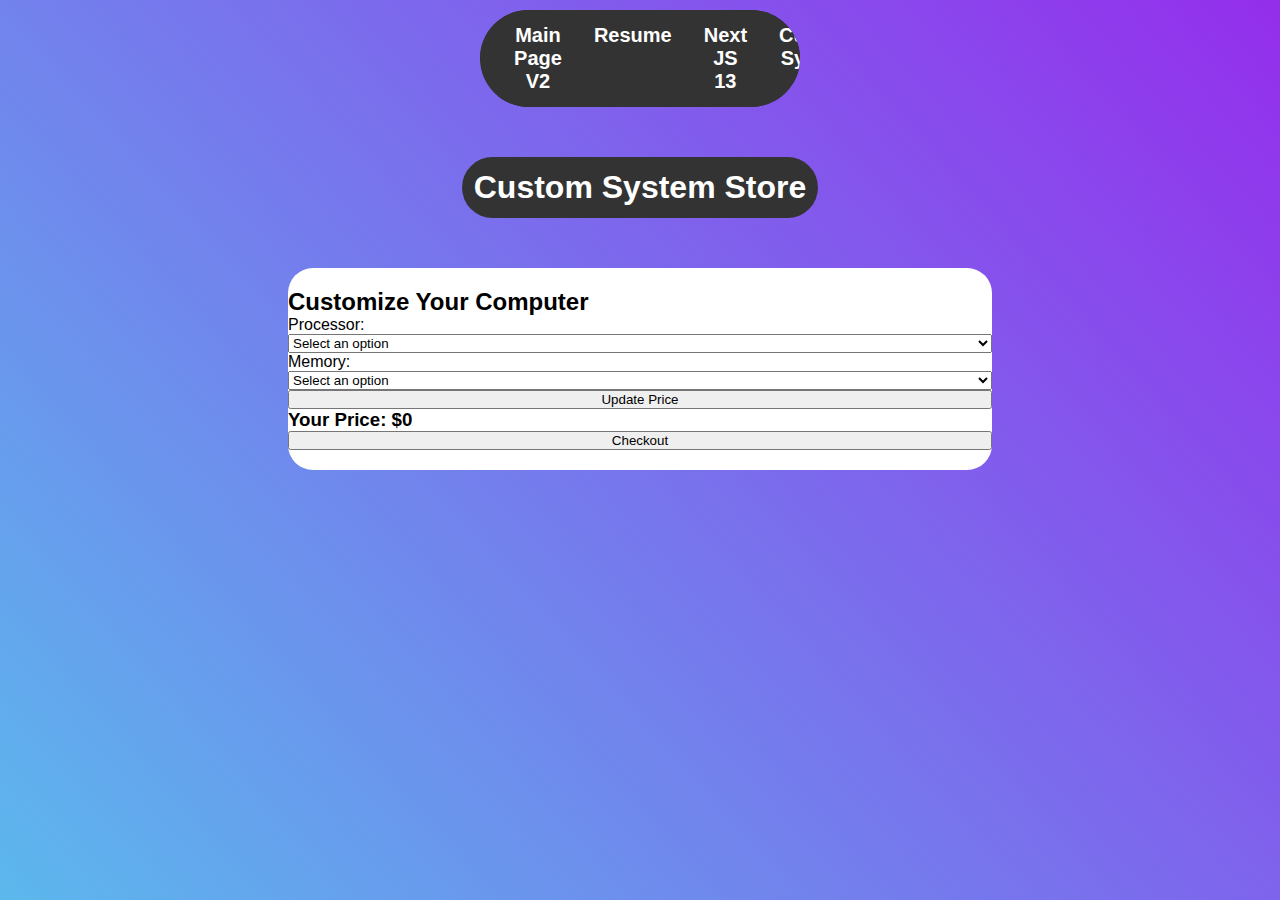
==== computerStore.html @ 77cc86ce "First commit of HW2" ====
<!DOCTYPE html>
<html lang="en">
  <head>
    <meta charset="UTF-8" />
    <meta name="viewport" content="width=device-width, initial-scale=1.0" />
    <title>Christian Santiago - Personal Web Page</title>
    <link rel="stylesheet" type="text/css" href="/css/style2.css" />
  </head>

  <body>
    <nav>
      <ul class="menu">
        <li><a href="index.html">Home</a></li>
        <li><a href="mainpage_v2.html">Main Page V2</a></li>
        <li><a href="resume.html">Resume</a></li>
        <li><a href="page3.html">Next JS 13</a></li>
        <li><a href="/computerStore.html">Custom System</a></li>
      </ul>
    </nav>

    <h1>Custom System Store</h1>
    <div class="hero-section">
      <section id="customComputer">
        <h2>Customize Your Computer</h2>

        <label for="processor">Processor:</label>
        <select id="processor" onchange="calculatePrice()">
          <option value="0">Select an option</option>
          <option value="200">Intel i5 - $200</option>
          <option value="300">Intel i7 - $300</option>
          <!-- Add more processors as needed -->
        </select>

        <label for="memory">Memory:</label>
        <select id="memory" onchange="calculatePrice()">
          <option value="0">Select an option</option>
          <option value="50">8GB - $50</option>
          <option value="100">16GB - $100</option>
          <!-- Add more memory options as needed -->
        </select>

        <!-- ... add other components similarly ... -->

        <button onclick="calculatePrice()">Update Price</button>

        <h3>Your Price: <span id="price">$0</span></h3>

        <button onclick="checkout()">Checkout</button>
      </section>

      <section id="invoice" style="display: none">
        <!-- This will show the invoice details -->
      </section>
    </div>
    <script src="PriceCalAndCheckout.js"></script>
  </body>
</html>
---- css/style2.css ----
body {
  font-family: Arial, sans-serif;
  background: linear-gradient(48deg, #5cb8ed, #942eec) repeat;
  margin: auto;
}
html {
  min-height: 100%;
}

* {
  margin: 0;
  padding: 0;
}
nav {
  padding-top: 10px;
}
.menu {
  list-style-type: none;
  padding: 0;
  margin: auto;
  overflow: hidden;
  display: flex;
  flex-direction: row;
  justify-content: center;
  border-radius: 200px;
  width: 25%;
  background-color: #333;
}

.menu li a {
  display: block;
  color: white;
  text-align: center;
  padding: 14px 16px;
  text-decoration: none;
  background-color: #333;
}

.menu li a:hover {
  background-color: #111;
}

li a {
  color: #000;
  text-decoration: none;
  font-weight: 600;
}

section {
  margin-top: 35px;
  margin-bottom: 35px;
  background-color: white;
  display: flex;
  width: 55%;
  flex-direction: column;
  margin-left: auto;
  margin-right: auto;
  padding-top: 20px;
  padding-bottom: 20px;
  border-radius: 25px;
}

h1 {
  display: block;
  color: #ffffff;
  margin-left: auto;
  margin-right: auto;
  padding: 12px;
  font-weight: 800;
  margin-top: 50px;
  margin-bottom: 50px;
  width: max-content;
  border-radius: 200px;
  align-self: center;
  background-color: #333;
  width: max-content;
  text-align: center;
}

section div {
  width: 100%;
  display: flex;
  flex-direction: column;
  font-family: "Times New Roman", Times, serif;
}

.name {
  text-align: center;
  font-size: 32px;
  font-weight: 600;
  letter-spacing: 6px;
  margin-bottom: 5px;
}

.personal-info {
  text-align: center;
  font-size: 20px;
  font-weight: 500;
  margin-bottom: 25px;
}

.resume-content {
  width: 90%;
  margin-left: auto;
  margin-right: auto;
}

.resume-item {
  margin-bottom: 15px;
}
.resume-section-titles {
  text-align: left;
  font-size: 26px;
  letter-spacing: 4px;
  font-weight: 600;
  width: 100%;
  border-bottom: #000;
  border-bottom-style: solid;
}

div.resume-content a.resume-section-titles {
  margin-bottom: 10px;
}

.item-bold-title {
  font-size: 20px;
  font-weight: 1000;
}
.item-content {
  display: flex;
  flex-direction: column;
  font-style: italic;
}

div.item-content div {
  display: flex;
  flex-direction: row;
  justify-content: space-between;
  font-size: 20px;
}

.project-content {
  width: min-content;
  height: min-content;
}
ul {
  margin-left: 20px;
  font-size: 20px;
}
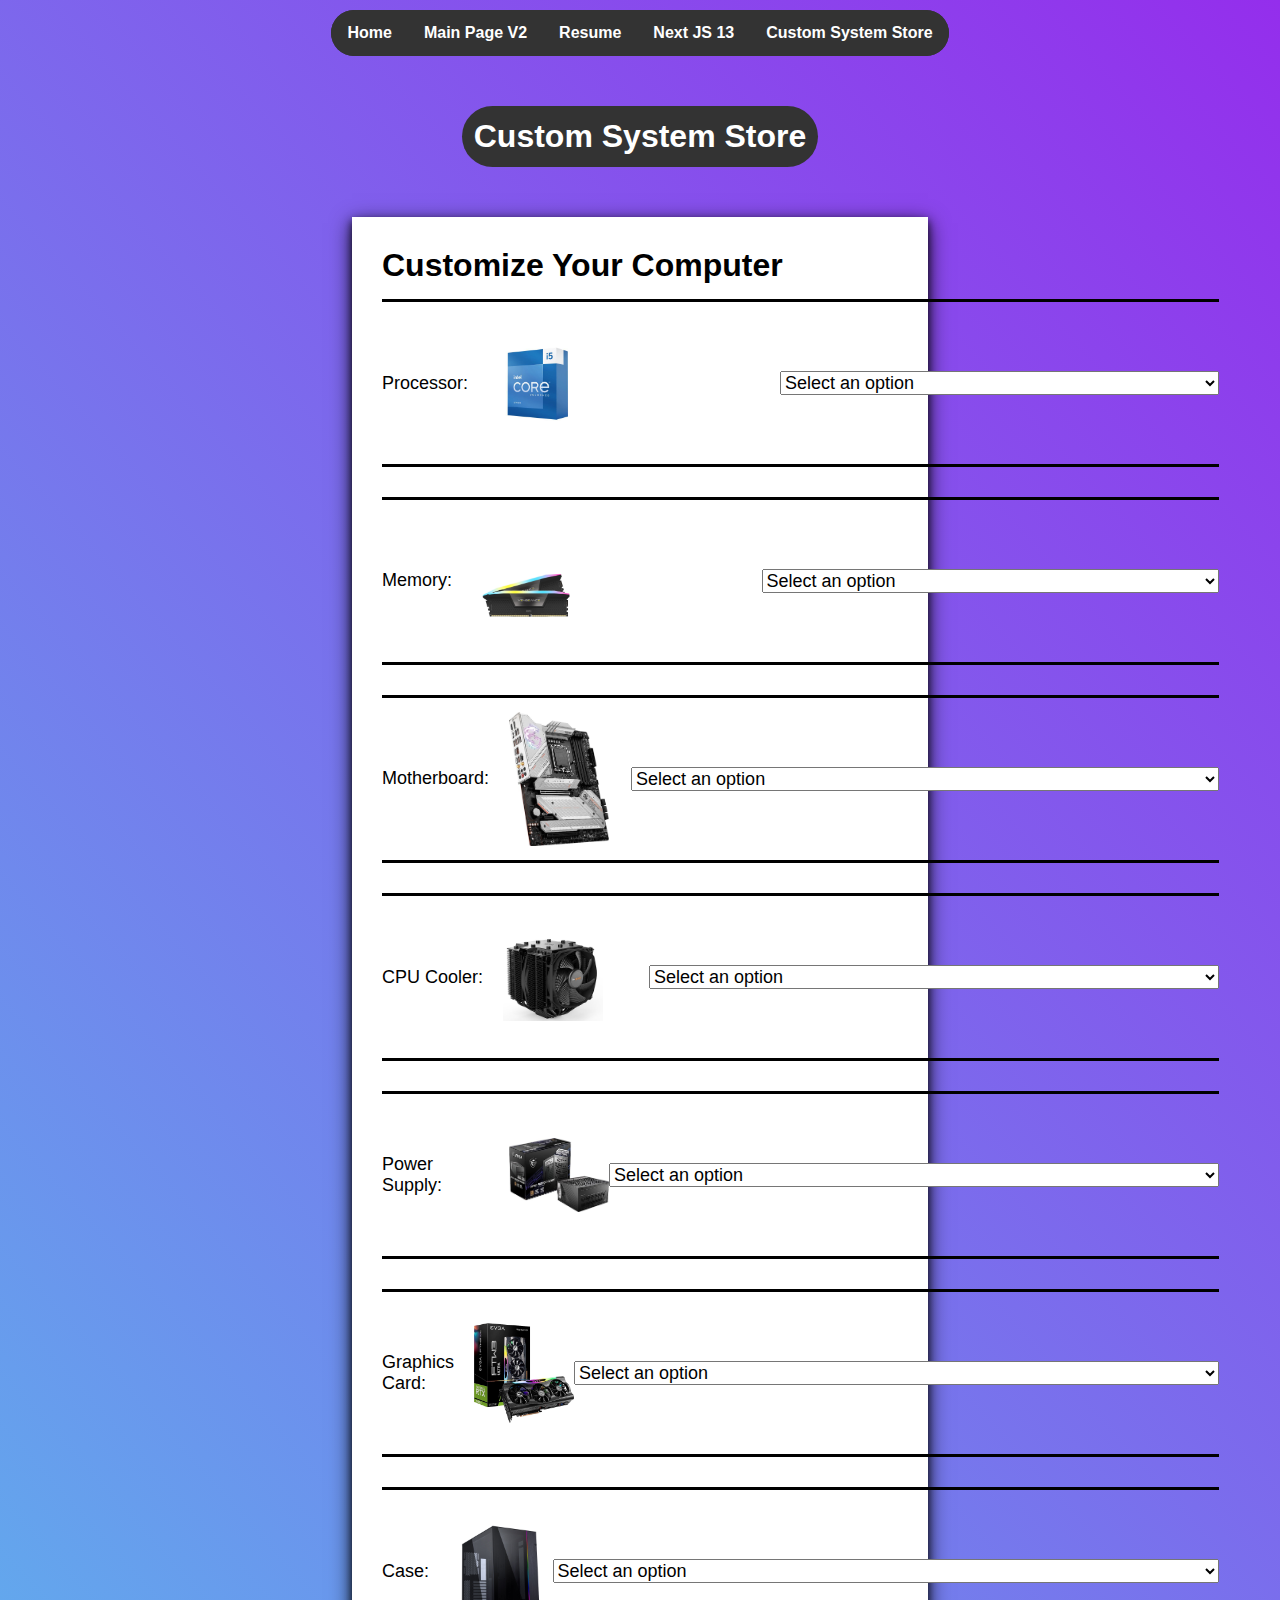
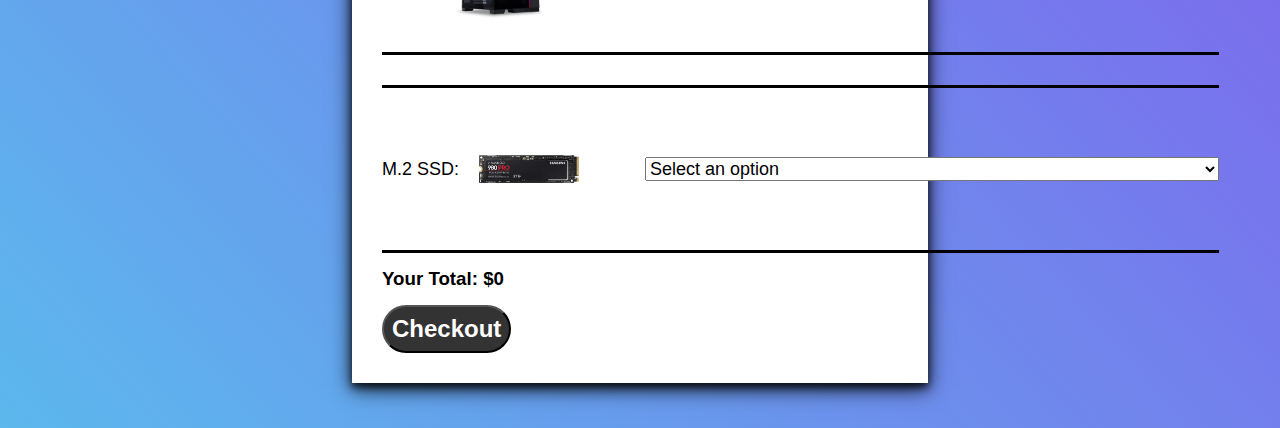
==== commit 463ca46e: "Done with the store and invoice" ====
--- a/computerStore.html
+++ b/computerStore.html
@@ -4,7 +4,7 @@
     <meta charset="UTF-8" />
     <meta name="viewport" content="width=device-width, initial-scale=1.0" />
     <title>Christian Santiago - Personal Web Page</title>
-    <link rel="stylesheet" type="text/css" href="/css/style2.css" />
+    <link rel="stylesheet" type="text/css" href="/css/computerStore.css" />
   </head>
 
   <body>
@@ -14,42 +14,250 @@
         <li><a href="mainpage_v2.html">Main Page V2</a></li>
         <li><a href="resume.html">Resume</a></li>
         <li><a href="page3.html">Next JS 13</a></li>
-        <li><a href="/computerStore.html">Custom System</a></li>
+        <li><a href="/computerStore.html">Custom System Store</a></li>
       </ul>
     </nav>
 
     <h1>Custom System Store</h1>
     <div class="hero-section">
-      <section id="customComputer">
+      <section class="inner-section" id="customComputer">
         <h2>Customize Your Computer</h2>
-
-        <label for="processor">Processor:</label>
-        <select id="processor" onchange="calculatePrice()">
-          <option value="0">Select an option</option>
-          <option value="200">Intel i5 - $200</option>
-          <option value="300">Intel i7 - $300</option>
-          <!-- Add more processors as needed -->
-        </select>
-
-        <label for="memory">Memory:</label>
-        <select id="memory" onchange="calculatePrice()">
-          <option value="0">Select an option</option>
-          <option value="50">8GB - $50</option>
-          <option value="100">16GB - $100</option>
-          <!-- Add more memory options as needed -->
-        </select>
-
-        <!-- ... add other components similarly ... -->
-
-        <button onclick="calculatePrice()">Update Price</button>
-
-        <h3>Your Price: <span id="price">$0</span></h3>
-
-        <button onclick="checkout()">Checkout</button>
-      </section>
-
-      <section id="invoice" style="display: none">
-        <!-- This will show the invoice details -->
+        <div class="items-row">
+          <div class="items-column">
+            <div class="item-section">
+              <div>
+                <label for="processor">Processor:</label>
+                <img
+                  id="productImage"
+                  alt="Selected Product Image"
+                  src="/assets/intelCorei5-13600k.jpg"
+                />
+              </div>
+              <select id="processor" onchange="calculatePrice()">
+                <option value="0">Select an option</option>
+                <option data-id="Intel i5 13600k" value="317.24">
+                  Intel i5 13600k - $317.24
+                </option>
+                <option data-id="Intel i7 13700k" value="364.99">
+                  Intel i7 13700k - $364.99
+                </option>
+                <option data-id="Intel i9 13900k" value="551.99">
+                  Intel i9 13900k - $551.99
+                </option>
+                <option data-id="Ryzen 7 7800x3D" value="384.99">
+                  Ryzen 7 7800x3D - $384.99
+                </option>
+                <option data-id="Ryzen 9 7900x3D" value="478.54">
+                  Ryzen 9 7900x3D - $478.54
+                </option>
+                <option data-id="Ryzen 9 7950x3D" value="659.00">
+                  Ryzen 9 7950x3D - $659.00
+                </option>
+                <!-- Add more processors as needed -->
+              </select>
+            </div>
+            <div class="item-section">
+              <div>
+                <label for="memory">Memory:</label>
+                <img
+                  id="productImage2"
+                  alt="Selected Product Image"
+                  src="/assets/ddr5_32gb_6400.jpg"
+                />
+              </div>
+              <select id="memory" onchange="calculatePrice()">
+                <option value="0">Select an option</option>
+                <option data-id="2x32GB DDR5 6400" value="214.99">
+                  2x32GB DDR5 6400 - $214.99
+                </option>
+                <option data-id="2x24GB DDR5 8000" value="279.99">
+                  2x24GB DDR5 8000 - $279.99
+                </option>
+                <option data-id="2x16GB DDR5 7800" value="199.99">
+                  2x16GB DDR5 7800 - $199.99
+                </option>
+              </select>
+            </div>
+
+            <div class="item-section">
+              <div>
+                <label for="mobo">Motherboard:</label>
+                <img
+                  id="productImage3"
+                  alt="Selected Product Image 3"
+                  src="/assets/Intel_DDR5_13th.jpg"
+                />
+              </div>
+              <select id="mobo" onchange="calculatePrice()">
+                <option value="0">Select an option</option>
+                <option
+                  data-id="MSI MPG Z790 Edge WiFi Gaming Intel"
+                  value="309.99"
+                >
+                  MSI MPG Z790 Edge WiFi Gaming Intel - $309.99
+                </option>
+                <option
+                  data-id="GIGABYTE B650 AORUS Elite Ax AM5"
+                  value="199.00"
+                >
+                  GIGABYTE B650 AORUS Elite Ax AM5 - $199.00
+                </option>
+                <option
+                  data-id="ASUS ROG Crosshair X670E Hero (WiFi 6E) Socket AM5"
+                  value="637.66"
+                >
+                  ASUS ROG Crosshair X670E Hero (WiFi 6E) Socket AM5 - $637.66
+                </option>
+              </select>
+            </div>
+
+            <div class="item-section">
+              <div>
+                <label for="cpuCooler">CPU Cooler:</label>
+                <img
+                  id="productImage4"
+                  alt="Selected Product Image 4"
+                  src="/assets/CPU_AirCool.jpg"
+                />
+              </div>
+              <select id="cpuCooler" onchange="calculatePrice()">
+                <option value="0">Select an option</option>
+                <option data-id="be quiet! Dark Rock Pro 4" value="89.90">
+                  be quiet! Dark Rock Pro 4 - $89.90
+                </option>
+                <option
+                  data-id="Corsair iCUE H150i Elite LCD XT Liquid CPU Cooler"
+                  value="269.99"
+                >
+                  Corsair iCUE H150i Elite LCD XT Liquid CPU Cooler - $269.99
+                </option>
+              </select>
+            </div>
+
+            <div class="item-section">
+              <div>
+                <label for="psu">Power Supply:</label>
+                <img
+                  id="productImage5"
+                  alt="Selected Product Image 5"
+                  src="/assets/msi1000wGold.jpg"
+                />
+              </div>
+              <select id="psu" onchange="calculatePrice()">
+                <option value="0">Select an option</option>
+                <option
+                  data-id="MSI MPG A1000G Full Modular - 80 Plus Gold Certified 1000W"
+                  value="149.99"
+                >
+                  MSI MPG A1000G Full Modular - 80 Plus Gold Certified 1000W -
+                  $149.99
+                </option>
+                <option
+                  data-id="EVGA SuperNOVA 1000 GT - 80 Plus Gold 1000W"
+                  value="159.99"
+                >
+                  EVGA SuperNOVA 1000 GT - 80 Plus Gold 1000W - $159.99
+                </option>
+              </select>
+            </div>
+
+            <div class="item-section">
+              <div>
+                <label for="gpu">Graphics Card:</label>
+                <img
+                  id="productImage6"
+                  alt="Selected Product Image 6"
+                  src="/assets/rtx3080ti_evga.jpg"
+                />
+              </div>
+              <select id="gpu" onchange="calculatePrice()">
+                <option value="0">Select an option</option>
+                <option
+                  data-id="EVGA GeForce RTX 3080 Ti FTW3 Ultra Gaming 10GB GDDR6X"
+                  value="1310.00"
+                >
+                  EVGA GeForce RTX 3080 Ti FTW3 Ultra Gaming 10GB GDDR6X -
+                  $1,310.00
+                </option>
+                <option
+                  data-id="MSI Gaming GeForce RTX 3070 Ti 8GB GDDR6X"
+                  value="625.00"
+                >
+                  MSI Gaming GeForce RTX 3070 Ti 8GB GDDR6X - $625.00
+                </option>
+                <option
+                  data-id="EVGA GeForce RTX 3090 Ti FTW3 Gaming 24GB GDDR6X"
+                  value="1774.99"
+                >
+                  EVGA GeForce RTX 3090 Ti FTW3 Gaming 24GB GDDR6X - $1774.99
+                </option>
+              </select>
+            </div>
+
+            <div class="item-section">
+              <div>
+                <label for="case">Case:</label>
+                <img
+                  id="productImage7"
+                  alt="Selected Product Image 7"
+                  src="/assets/O11_D_EVO.jpg"
+                />
+              </div>
+              <select id="case" onchange="calculatePrice()">
+                <option value="0">Select an option</option>
+                <option
+                  data-id="Lian Li LI PC-O11 Dynamic EVO Black ATX Full Tower"
+                  value="144.99"
+                >
+                  Lian Li LI PC-O11 Dynamic EVO Black ATX Full Tower - $144.99
+                </option>
+                <option
+                  data-id="HYTE Y60 Dual Chamber Panoramic Tempered Glass Mid-Tower ATX"
+                  value="184.99"
+                >
+                  HYTE Y60 Dual Chamber Panoramic Tempered Glass Mid-Tower ATX -
+                  $184.99
+                </option>
+                <option
+                  data-id="CORSAIR iCUE 4000X RGB Tempered Glass Mid-Tower ATX"
+                  value="127.99"
+                >
+                  CORSAIR iCUE 4000X RGB Tempered Glass Mid-Tower ATX - $127.99
+                </option>
+              </select>
+            </div>
+
+            <div class="item-section">
+              <div>
+                <label for="m2">M.2 SSD:</label>
+                <img
+                  id="productImage8"
+                  alt="Selected Product Image 8"
+                  src="/assets/m2SamProGen4.jpg"
+                />
+              </div>
+              <select id="m2" onchange="calculatePrice()">
+                <option value="0">Select an option</option>
+                <option
+                  data-id="SAMSUNG 980 PRO SSD 2TB PCIe NVMe Gen 4"
+                  value="129.99"
+                >
+                  SAMSUNG 980 PRO SSD 2TB PCIe NVMe Gen 4 - $129.99
+                </option>
+                <option
+                  data-id="SAMSUNG 980 PRO SSD 1TB PCIe NVMe Gen 4"
+                  value="74.25"
+                >
+                  SAMSUNG 980 PRO SSD 1TB PCIe NVMe Gen 4 - $74.25
+                </option>
+              </select>
+            </div>
+
+            <h3>Your Total: <span id="price">$0</span></h3>
+          </div>
+        </div>
+
+        <button class="checkoutButton" onclick="checkout()">Checkout</button>
       </section>
     </div>
     <script src="PriceCalAndCheckout.js"></script>
--- a/css/computerStore.css
+++ b/css/computerStore.css
@@ -0,0 +1,160 @@
+body {
+  font-family: Arial, sans-serif;
+  background: linear-gradient(48deg, #5cb8ed, #942eec) repeat;
+  margin: auto;
+}
+html {
+  min-height: 100%;
+}
+
+* {
+  margin: 0;
+  padding: 0;
+}
+nav {
+  padding-top: 10px;
+}
+
+.menu {
+  list-style-type: none;
+  padding: 0;
+  margin: auto;
+  overflow: hidden;
+  display: flex;
+  flex-direction: row;
+  justify-content: center;
+  border-radius: 200px;
+  width: max-content;
+  background-color: #333;
+}
+
+.menu li a {
+  display: block;
+  color: white;
+  text-align: center;
+  padding: 14px 16px;
+  text-decoration: none;
+  background-color: #333;
+}
+
+.menu li a:hover {
+  background-color: #111;
+}
+
+li a {
+  color: #000;
+  text-decoration: none;
+  font-weight: 600;
+}
+
+h1 {
+  display: block;
+  color: #ffffff;
+  margin-left: auto;
+  margin-right: auto;
+  padding: 12px;
+  font-weight: 800;
+  margin-top: 50px;
+  margin-bottom: 50px;
+  width: max-content;
+  border-radius: 200px;
+  align-self: center;
+  background-color: #333;
+  width: max-content;
+  text-align: center;
+}
+
+.hero-section {
+  background: white;
+  display: flex;
+  width: 45%;
+  margin-left: auto;
+  margin-right: auto;
+  margin-bottom: 45px;
+  box-shadow: 0 4px 8px 0 rgba(0, 0, 0, 0.8), 0 6px 20px 0 rgba(0, 0, 0, 0.8);
+}
+
+img {
+  width: 100px;
+  height: auto;
+}
+
+.item-section {
+  margin-top: 15px;
+  margin-bottom: 15px;
+  display: flex;
+  align-items: center;
+  height: 150px;
+  border-top: #000 solid;
+  border-bottom: #000 solid;
+  padding-top: 6px;
+  padding-bottom: 6px;
+}
+
+div.item-section div {
+  display: flex;
+  align-items: center;
+  flex-grow: 1;
+  gap: 20px;
+}
+
+.inner-section {
+  width: 100%;
+  padding: 30px;
+}
+
+.invoice-container {
+  flex-grow: 1;
+  flex-direction: column;
+  padding-left: 25px;
+}
+
+.items-row {
+  display: flex;
+  flex-direction: row;
+}
+
+.items-column {
+  display: flex;
+  flex-direction: column;
+  flex-grow: 1;
+}
+
+.checkoutButton {
+  padding: 8px;
+  margin-top: 15px;
+  width: max-content;
+  font-size: 24px;
+  border-radius: 50px;
+  background-color: #333;
+  color: #ffffff;
+  font-weight: 700;
+  cursor: pointer;
+  display: flex;
+}
+label {
+  font-size: 18px;
+}
+
+section h2 {
+  font-size: 32px;
+  font-weight: 700;
+}
+
+section p {
+  font-size: 24px;
+}
+
+select {
+  font-size: 18px;
+  cursor: pointer;
+  flex-grow: 1;
+}
+
+select:hover {
+  border: #000 3px solid;
+}
+option {
+  font-size: 18px;
+  height: 70px;
+}
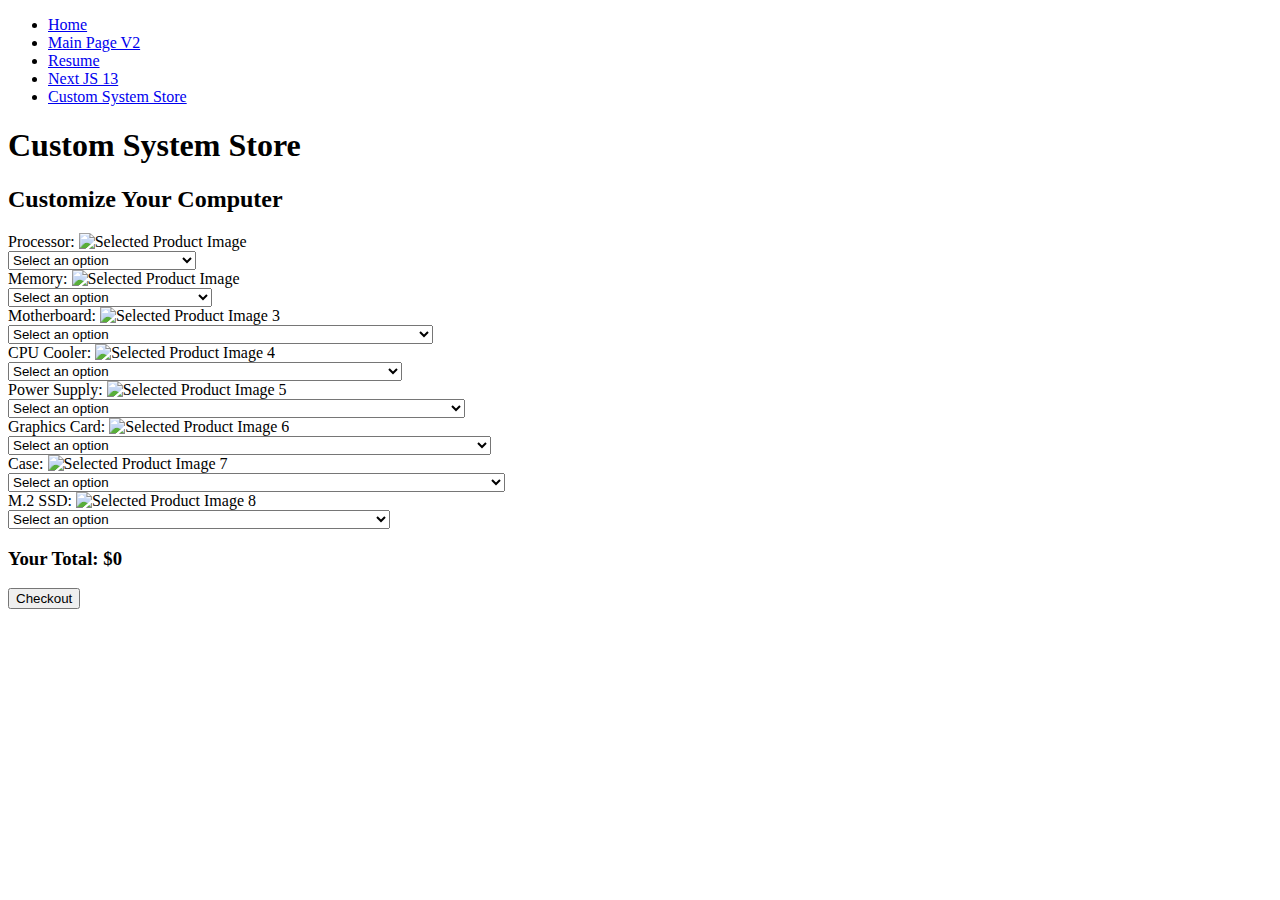
==== commit 8cca9ecb: "Update computerStore.html" ====
--- a/computerStore.html
+++ b/computerStore.html
@@ -4,7 +4,7 @@
     <meta charset="UTF-8" />
     <meta name="viewport" content="width=device-width, initial-scale=1.0" />
     <title>Christian Santiago - Personal Web Page</title>
-    <link rel="stylesheet" type="text/css" href="/css/computerStore.css" />
+    <link rel="stylesheet" type="text/css" href="/HW-2-JavaScript-HW/css/computerStore.css" />
   </head>
 
   <body>
@@ -30,7 +30,7 @@
                 <img
                   id="productImage"
                   alt="Selected Product Image"
-                  src="/assets/intelCorei5-13600k.jpg"
+                  src="/HW-2-JavaScript-HW/assets/intelCorei5-13600k.jpg"
                 />
               </div>
               <select id="processor" onchange="calculatePrice()">
@@ -62,7 +62,7 @@
                 <img
                   id="productImage2"
                   alt="Selected Product Image"
-                  src="/assets/ddr5_32gb_6400.jpg"
+                  src="/HW-2-JavaScript-HW/assets/ddr5_32gb_6400.jpg"
                 />
               </div>
               <select id="memory" onchange="calculatePrice()">
@@ -85,7 +85,7 @@
                 <img
                   id="productImage3"
                   alt="Selected Product Image 3"
-                  src="/assets/Intel_DDR5_13th.jpg"
+                  src="/HW-2-JavaScript-HW/assets/Intel_DDR5_13th.jpg"
                 />
               </div>
               <select id="mobo" onchange="calculatePrice()">
@@ -117,7 +117,7 @@
                 <img
                   id="productImage4"
                   alt="Selected Product Image 4"
-                  src="/assets/CPU_AirCool.jpg"
+                  src="/HW-2-JavaScript-HW/assets/CPU_AirCool.jpg"
                 />
               </div>
               <select id="cpuCooler" onchange="calculatePrice()">
@@ -140,7 +140,7 @@
                 <img
                   id="productImage5"
                   alt="Selected Product Image 5"
-                  src="/assets/msi1000wGold.jpg"
+                  src="/HW-2-JavaScript-HW/assets/msi1000wGold.jpg"
                 />
               </div>
               <select id="psu" onchange="calculatePrice()">
@@ -167,7 +167,7 @@
                 <img
                   id="productImage6"
                   alt="Selected Product Image 6"
-                  src="/assets/rtx3080ti_evga.jpg"
+                  src="/HW-2-JavaScript-HW/assets/rtx3080ti_evga.jpg"
                 />
               </div>
               <select id="gpu" onchange="calculatePrice()">
@@ -200,7 +200,7 @@
                 <img
                   id="productImage7"
                   alt="Selected Product Image 7"
-                  src="/assets/O11_D_EVO.jpg"
+                  src="/HW-2-JavaScript-HW/assets/O11_D_EVO.jpg"
                 />
               </div>
               <select id="case" onchange="calculatePrice()">
@@ -233,7 +233,7 @@
                 <img
                   id="productImage8"
                   alt="Selected Product Image 8"
-                  src="/assets/m2SamProGen4.jpg"
+                  src="/HW-2-JavaScript-HW/assets/m2SamProGen4.jpg"
                 />
               </div>
               <select id="m2" onchange="calculatePrice()">
